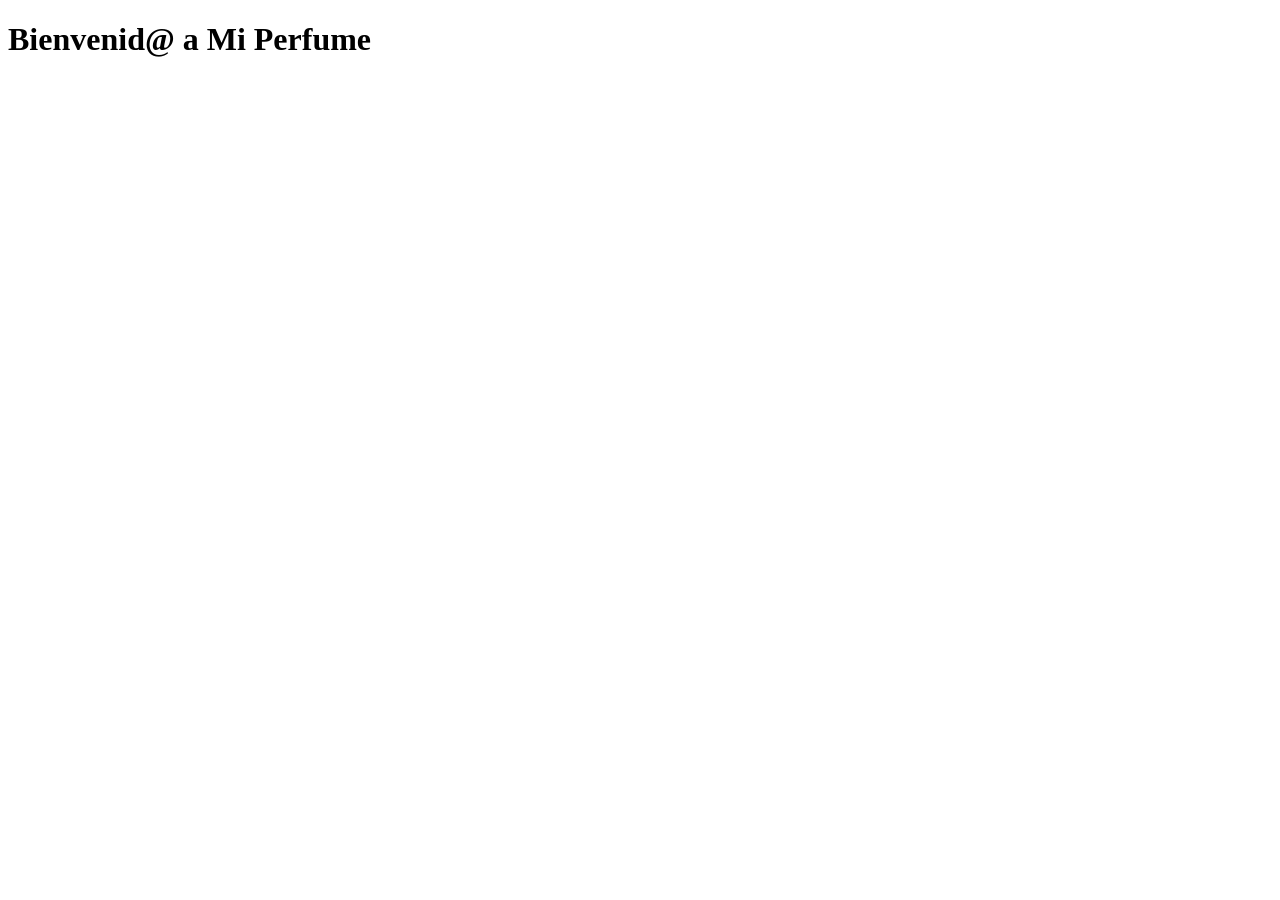
==== index.html @ 12ac59a6 "SimuladorInteractivo" ====
<!DOCTYPE html>
<html lang="en">
<head>
    <meta charset="UTF-8">
    <meta http-equiv="X-UA-Compatible" content="IE=edge">
    <meta name="viewport" content="width=device-width, initial-scale=1.0">
    <title>Desafío Complementario</title>
</head>
<body>

    <h1>Bienvenid@ a Mi Perfume</h1>
   


<script src="desafio1.js"> </script>
</body>
</html>
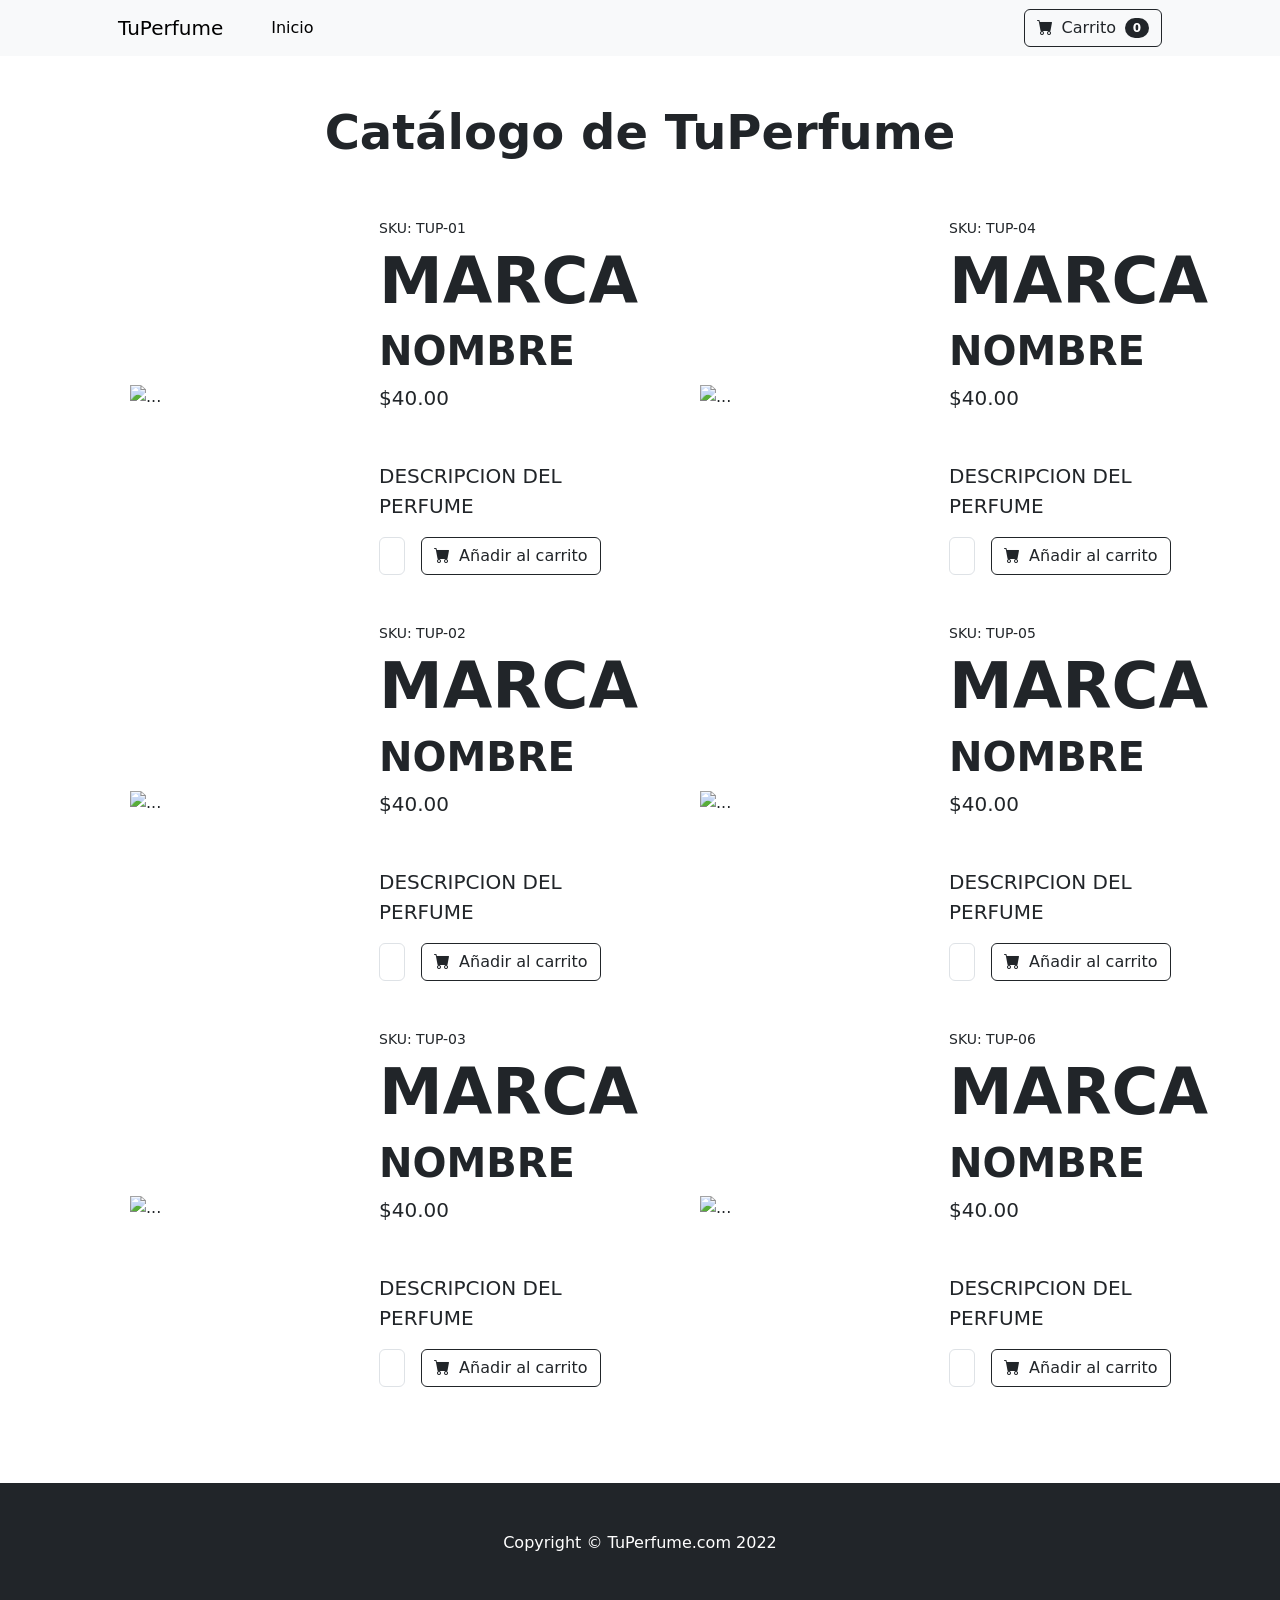
==== commit 8c372ad5: "PreEntrega 1" ====
--- a/index.html
+++ b/index.html
@@ -1,17 +1,193 @@
 <!DOCTYPE html>
 <html lang="en">
-<head>
-    <meta charset="UTF-8">
-    <meta http-equiv="X-UA-Compatible" content="IE=edge">
-    <meta name="viewport" content="width=device-width, initial-scale=1.0">
-    <title>Desafío Complementario</title>
-</head>
-<body>
+    <head>
+        <meta charset="utf-8" />
+        <meta name="viewport" content="width=device-width, initial-scale=1, shrink-to-fit=no" />
+        <meta name="description" content="" />
+        <meta name="author" content="" />
+        <title>TuPerfume.com</title>
+        <link rel="icon" type="image/x-icon" href="assets/favicon.ico" />
+        <link href="https://cdn.jsdelivr.net/npm/bootstrap@5.2.0-beta1/dist/css/bootstrap.min.css" rel="stylesheet" integrity="sha384-0evHe/X+R7YkIZDRvuzKMRqM+OrBnVFBL6DOitfPri4tjfHxaWutUpFmBp4vmVor" crossorigin="anonymous">
+        <link href="https://cdn.jsdelivr.net/npm/bootstrap-icons@1.5.0/font/bootstrap-icons.css" rel="stylesheet" />
+        <link href="css/styles.css" rel="stylesheet"/>
+        <link href="css/bootstrap.css" rel="stylesheet"/>
+    </head>
+    <body>
+        <!-- Navigation-->
+        <nav class="navbar navbar-expand-lg navbar-light bg-light">
+            <div class="container px-4 px-lg-5">
+                <a class="navbar-brand" href="#!">TuPerfume</a>
+                <button class="navbar-toggler" type="button" data-bs-toggle="collapse" data-bs-target="#navbarSupportedContent" aria-controls="navbarSupportedContent" aria-expanded="false" aria-label="Toggle navigation"><span class="navbar-toggler-icon"></span></button>
+                <div class="collapse navbar-collapse" id="navbarSupportedContent">
+                    <ul class="navbar-nav me-auto mb-2 mb-lg-0 ms-lg-4">
+                        <li class="nav-item"><a class="nav-link active" aria-current="page" href="#!">Inicio</a></li>
+                    </ul>
+                    <form class="d-flex">
+                        <button class="btn btn-outline-dark" type="">
+                            <i class="bi-cart-fill me-1"></i>
+                            Carrito
+                            <span class="badge bg-dark text-white ms-1 rounded-pill">0</span>
+                        </button>
+                    </form>
+                </div>
+            </div>
+        </nav>
+<!-- Product section-->
+    <section class="py-5">
+        <h1 class="display-5 fw-bolder">Catálogo de TuPerfume</h1>
 
-    <h1>Bienvenid@ a Mi Perfume</h1>
-   
+ <!-- Columna 1-->
+ <div class="container">
+    <div class="row">
+      <div class="col-sm">
+    <!-- Producto 1-->
+            <div class="container px-4 px-lg-5 my-5">
+                <div class="row gx-4 gx-lg-5 align-items-center">
+                    <div class="col-md-6"><img class="card-img-top mb-5 mb-md-0" src="https://dummyimage.com/600x700/dee2e6/6c757d.jpg" alt="..." /></div>
+                    <div class="col-md-6">
+                        <div class="small mb-1">SKU: TUP-01</div>
+                        <h2 class="display-3 fw-bolder">MARCA</h2>
+                        <h3 class="display-6 fw-bolder">NOMBRE</h2>
+                        <div class="fs-5 mb-5">
+                            <span>$40.00</span>
+                        </div>
+                        <p class="lead">DESCRIPCION DEL PERFUME</p>
+                        <div class="d-flex">
+                            <input class="form-control text-center me-3" id="inputQuantity" type="num" value="1" style="max-width: 3rem" />
+                            <button class="btn btn-outline-dark flex-shrink-0" type="button" onclick="">
+                                <i class="bi-cart-fill me-1"></i>
+                                Añadir al carrito
+                            </button>
+                        </div>
+                    </div>
+                </div>
+            </div>
+    <!-- Producto 2-->
+    <div class="container px-4 px-lg-5 my-5">
+        <div class="row gx-4 gx-lg-5 align-items-center">
+            <div class="col-md-6"><img class="card-img-top mb-5 mb-md-0" src="https://dummyimage.com/600x700/dee2e6/6c757d.jpg" alt="..." /></div>
+            <div class="col-md-6">
+                <div class="small mb-1">SKU: TUP-02</div>
+                <h2 class="display-3 fw-bolder">MARCA</h2>
+                <h3 class="display-6 fw-bolder">NOMBRE</h2>
+                <div class="fs-5 mb-5">
+                    <span>$40.00</span>
+                </div>
+                <p class="lead">DESCRIPCION DEL PERFUME</p>
+                <div class="d-flex">
+                    <input class="form-control text-center me-3" id="inputQuantity" type="num" value="1" style="max-width: 3rem" />
+                    <button class="btn btn-outline-dark flex-shrink-0" type="button" onclick="">
+                        <i class="bi-cart-fill me-1"></i>
+                        Añadir al carrito
+                    </button>
+                </div>
+            </div>
+        </div>
+    </div>
+    <!-- Producto 3-->
+    <div class="container px-4 px-lg-5 my-5">
+        <div class="row gx-4 gx-lg-5 align-items-center">
+            <div class="col-md-6"><img class="card-img-top mb-5 mb-md-0" src="https://dummyimage.com/600x700/dee2e6/6c757d.jpg" alt="..." /></div>
+            <div class="col-md-6">
+                <div class="small mb-1">SKU: TUP-03</div>
+                <h2 class="display-3 fw-bolder">MARCA</h2>
+                <h3 class="display-6 fw-bolder">NOMBRE</h2>
+                <div class="fs-5 mb-5">
+                    <span>$40.00</span>
+                </div>
+                <p class="lead">DESCRIPCION DEL PERFUME</p>
+                <div class="d-flex">
+                    <input class="form-control text-center me-3" id="inputQuantity" type="num" value="1" style="max-width: 3rem" />
+                    <button class="btn btn-outline-dark flex-shrink-0" type="button" onclick="">
+                        <i class="bi-cart-fill me-1"></i>
+                        Añadir al carrito
+                    </button>
+                </div>
+            </div>
+        </div>
+    </div>
+</div>
 
 
-<script src="desafio1.js"> </script>
-</body>
-</html>+ <!-- Columna 2-->
+<div class="col-sm">
+    <!-- Producto 4-->
+    <div class="container px-4 px-lg-5 my-5">
+        <div class="row gx-4 gx-lg-5 align-items-center">
+            <div class="col-md-6"><img class="card-img-top mb-5 mb-md-0" src="https://dummyimage.com/600x700/dee2e6/6c757d.jpg" alt="..." /></div>
+            <div class="col-md-6">
+                <div class="small mb-1">SKU: TUP-04</div>
+                <h2 class="display-3 fw-bolder">MARCA</h2>
+                <h3 class="display-6 fw-bolder">NOMBRE</h2>
+                <div class="fs-5 mb-5">
+                    <span>$40.00</span>
+                </div>
+                <p class="lead">DESCRIPCION DEL PERFUME</p>
+                <div class="d-flex">
+                    <input class="form-control text-center me-3" id="inputQuantity" type="num" value="1" style="max-width: 3rem" />
+                    <button class="btn btn-outline-dark flex-shrink-0" type="button" onclick="">
+                        <i class="bi-cart-fill me-1"></i>
+                        Añadir al carrito
+                    </button>
+                </div>
+            </div>
+        </div>
+    </div>
+    <!-- Producto 5-->
+    <div class="container px-4 px-lg-5 my-5">
+        <div class="row gx-4 gx-lg-5 align-items-center">
+            <div class="col-md-6"><img class="card-img-top mb-5 mb-md-0" src="https://dummyimage.com/600x700/dee2e6/6c757d.jpg" alt="..." /></div>
+            <div class="col-md-6">
+                <div class="small mb-1">SKU: TUP-05</div>
+                <h2 class="display-3 fw-bolder">MARCA</h2>
+                <h3 class="display-6 fw-bolder">NOMBRE</h2>
+                <div class="fs-5 mb-5">
+                    <span>$40.00</span>
+                </div>
+                <p class="lead">DESCRIPCION DEL PERFUME</p>
+                <div class="d-flex">
+                    <input class="form-control text-center me-3" id="inputQuantity" type="num" value="1" style="max-width: 3rem" />
+                    <button class="btn btn-outline-dark flex-shrink-0" type="button" onclick="">
+                        <i class="bi-cart-fill me-1"></i>
+                        Añadir al carrito
+                    </button>
+                </div>
+            </div>
+          </div>
+        </div>
+        <!-- Producto 6-->
+    <div class="container px-4 px-lg-5 my-5">
+        <div class="row gx-4 gx-lg-5 align-items-center">
+            <div class="col-md-6"><img class="card-img-top mb-5 mb-md-0" src="https://dummyimage.com/600x700/dee2e6/6c757d.jpg" alt="..." /></div>
+            <div class="col-md-6">
+                <div class="small mb-1">SKU: TUP-06</div>
+                <h2 class="display-3 fw-bolder">MARCA</h2>
+                <h3 class="display-6 fw-bolder">NOMBRE</h2>
+                <div class="fs-5 mb-5">
+                    <span>$40.00</span>
+                </div>
+                <p class="lead">DESCRIPCION DEL PERFUME</p>
+                <div class="d-flex">
+                    <input class="form-control text-center me-3" id="inputQuantity" type="num" value="1" style="max-width: 3rem" />
+                    <button class="btn btn-outline-dark flex-shrink-0" type="button" onclick="">
+                        <i class="bi-cart-fill me-1"></i>
+                        Añadir al carrito
+                    </button>
+                </div>
+            </div>
+          </div>
+        </div>
+    </div>
+   </div>
+  </div>
+</section>
+       <!-- Footer-->
+        <footer class="py-5 bg-dark">
+            <div class="container"><p class="m-0 text-center text-white">Copyright &copy; TuPerfume.com 2022</p></div>
+        </footer>
+        <script src="https://cdn.jsdelivr.net/npm/bootstrap@5.1.3/dist/js/bootstrap.bundle.min.js"></script>
+        <script src="https://cdn.startbootstrap.com/sb-forms-latest.js"></script>
+        <script src="https://cdn.jsdelivr.net/npm/@popperjs/core@2.11.5/dist/umd/popper.min.js" integrity="sha384-Xe+8cL9oJa6tN/veChSP7q+mnSPaj5Bcu9mPX5F5xIGE0DVittaqT5lorf0EI7Vk" crossorigin="anonymous"></script>
+        <script src="js/desafio1.js"></script>
+    </body>
+</html>
--- a/css/styles.css
+++ b/css/styles.css
@@ -0,0 +1,3 @@
+h1 {
+    text-align: center;
+}
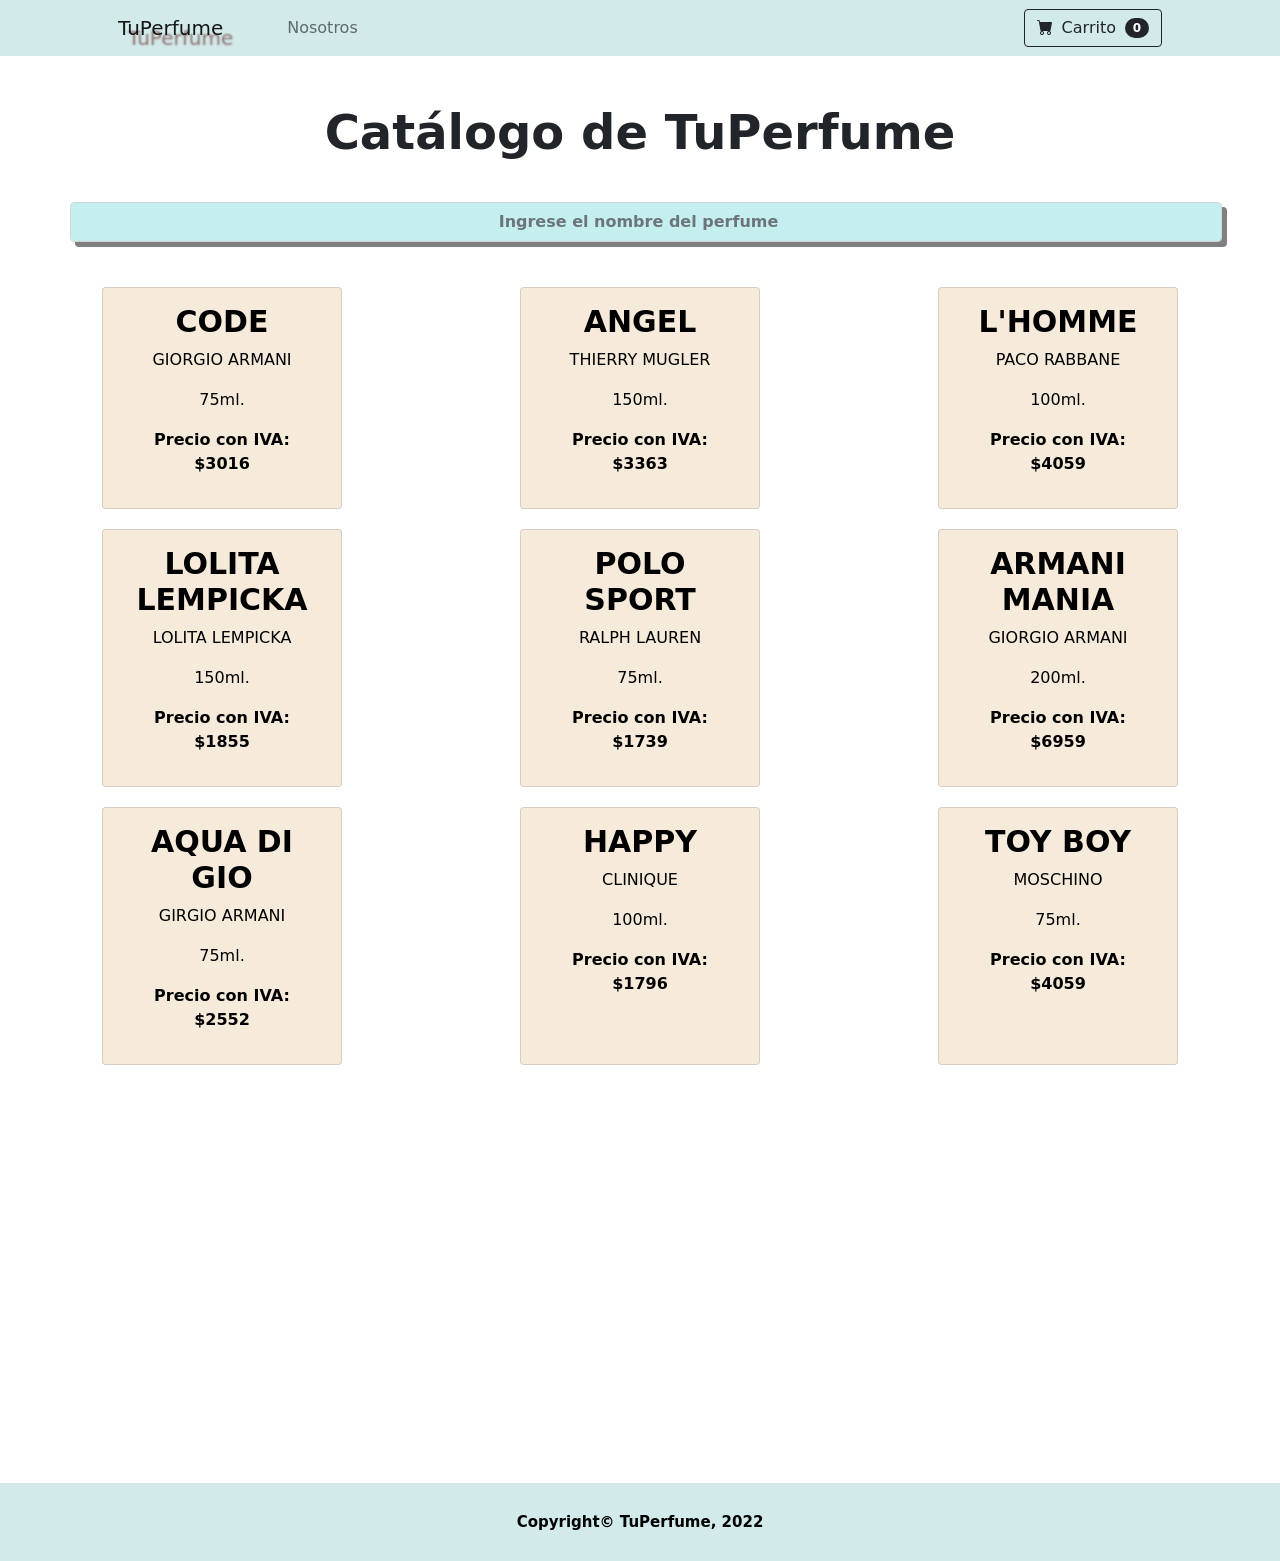
==== commit 8d05427e: "Añadir Eventos" ====
--- a/index.html
+++ b/index.html
@@ -5,7 +5,7 @@
         <meta name="viewport" content="width=device-width, initial-scale=1, shrink-to-fit=no" />
         <meta name="description" content="" />
         <meta name="author" content="" />
-        <title>TuPerfume.com</title>
+        <title>TuPerfume</title>
         <link rel="icon" type="image/x-icon" href="assets/favicon.ico" />
         <link href="https://cdn.jsdelivr.net/npm/bootstrap@5.2.0-beta1/dist/css/bootstrap.min.css" rel="stylesheet" integrity="sha384-0evHe/X+R7YkIZDRvuzKMRqM+OrBnVFBL6DOitfPri4tjfHxaWutUpFmBp4vmVor" crossorigin="anonymous">
         <link href="https://cdn.jsdelivr.net/npm/bootstrap-icons@1.5.0/font/bootstrap-icons.css" rel="stylesheet" />
@@ -14,13 +14,15 @@
     </head>
     <body>
         <!-- Navigation-->
-        <nav class="navbar navbar-expand-lg navbar-light bg-light">
+        <nav class="navbar navbar-expand-lg navbar-light">
             <div class="container px-4 px-lg-5">
                 <a class="navbar-brand" href="#!">TuPerfume</a>
                 <button class="navbar-toggler" type="button" data-bs-toggle="collapse" data-bs-target="#navbarSupportedContent" aria-controls="navbarSupportedContent" aria-expanded="false" aria-label="Toggle navigation"><span class="navbar-toggler-icon"></span></button>
                 <div class="collapse navbar-collapse" id="navbarSupportedContent">
                     <ul class="navbar-nav me-auto mb-2 mb-lg-0 ms-lg-4">
-                        <li class="nav-item"><a class="nav-link active" aria-current="page" href="#!">Inicio</a></li>
+                        <li class="nav-item"><a class="nav-link active" aria-current="page" href="#!"></a></li>
+                        <li class="nav-item"><a class="nav-link" href="#!">Nosotros</a></li>
+                        </li>
                     </ul>
                     <form class="d-flex">
                         <button class="btn btn-outline-dark" type="">
@@ -34,156 +36,24 @@
         </nav>
 <!-- Product section-->
     <section class="py-5">
-        <h1 class="display-5 fw-bolder">Catálogo de TuPerfume</h1>
+        <h1 class="display-5 fw-bolder" id="titulo">Catálogo de TuPerfume</h1>
 
- <!-- Columna 1-->
- <div class="container">
-    <div class="row">
-      <div class="col-sm">
-    <!-- Producto 1-->
-            <div class="container px-4 px-lg-5 my-5">
-                <div class="row gx-4 gx-lg-5 align-items-center">
-                    <div class="col-md-6"><img class="card-img-top mb-5 mb-md-0" src="https://dummyimage.com/600x700/dee2e6/6c757d.jpg" alt="..." /></div>
-                    <div class="col-md-6">
-                        <div class="small mb-1">SKU: TUP-01</div>
-                        <h2 class="display-3 fw-bolder">MARCA</h2>
-                        <h3 class="display-6 fw-bolder">NOMBRE</h2>
-                        <div class="fs-5 mb-5">
-                            <span>$40.00</span>
-                        </div>
-                        <p class="lead">DESCRIPCION DEL PERFUME</p>
-                        <div class="d-flex">
-                            <input class="form-control text-center me-3" id="inputQuantity" type="num" value="1" style="max-width: 3rem" />
-                            <button class="btn btn-outline-dark flex-shrink-0" type="button" onclick="">
-                                <i class="bi-cart-fill me-1"></i>
-                                Añadir al carrito
-                            </button>
-                        </div>
-                    </div>
-                </div>
-            </div>
-    <!-- Producto 2-->
-    <div class="container px-4 px-lg-5 my-5">
-        <div class="row gx-4 gx-lg-5 align-items-center">
-            <div class="col-md-6"><img class="card-img-top mb-5 mb-md-0" src="https://dummyimage.com/600x700/dee2e6/6c757d.jpg" alt="..." /></div>
-            <div class="col-md-6">
-                <div class="small mb-1">SKU: TUP-02</div>
-                <h2 class="display-3 fw-bolder">MARCA</h2>
-                <h3 class="display-6 fw-bolder">NOMBRE</h2>
-                <div class="fs-5 mb-5">
-                    <span>$40.00</span>
-                </div>
-                <p class="lead">DESCRIPCION DEL PERFUME</p>
-                <div class="d-flex">
-                    <input class="form-control text-center me-3" id="inputQuantity" type="num" value="1" style="max-width: 3rem" />
-                    <button class="btn btn-outline-dark flex-shrink-0" type="button" onclick="">
-                        <i class="bi-cart-fill me-1"></i>
-                        Añadir al carrito
-                    </button>
-                </div>
+        <div class="row">
+            <div class="col">
+                <input class="form-control search" id="busqueda" type="search" placeholder="Ingrese el nombre del perfume"/>
             </div>
         </div>
-    </div>
-    <!-- Producto 3-->
-    <div class="container px-4 px-lg-5 my-5">
-        <div class="row gx-4 gx-lg-5 align-items-center">
-            <div class="col-md-6"><img class="card-img-top mb-5 mb-md-0" src="https://dummyimage.com/600x700/dee2e6/6c757d.jpg" alt="..." /></div>
-            <div class="col-md-6">
-                <div class="small mb-1">SKU: TUP-03</div>
-                <h2 class="display-3 fw-bolder">MARCA</h2>
-                <h3 class="display-6 fw-bolder">NOMBRE</h2>
-                <div class="fs-5 mb-5">
-                    <span>$40.00</span>
-                </div>
-                <p class="lead">DESCRIPCION DEL PERFUME</p>
-                <div class="d-flex">
-                    <input class="form-control text-center me-3" id="inputQuantity" type="num" value="1" style="max-width: 3rem" />
-                    <button class="btn btn-outline-dark flex-shrink-0" type="button" onclick="">
-                        <i class="bi-cart-fill me-1"></i>
-                        Añadir al carrito
-                    </button>
-                </div>
-            </div>
+ <!-- Columna 1-->
+    <div class="container">
+        <div class="col">
+            <div id="perfumes" class="row"></div>
         </div>
     </div>
-</div>
 
-
- <!-- Columna 2-->
-<div class="col-sm">
-    <!-- Producto 4-->
-    <div class="container px-4 px-lg-5 my-5">
-        <div class="row gx-4 gx-lg-5 align-items-center">
-            <div class="col-md-6"><img class="card-img-top mb-5 mb-md-0" src="https://dummyimage.com/600x700/dee2e6/6c757d.jpg" alt="..." /></div>
-            <div class="col-md-6">
-                <div class="small mb-1">SKU: TUP-04</div>
-                <h2 class="display-3 fw-bolder">MARCA</h2>
-                <h3 class="display-6 fw-bolder">NOMBRE</h2>
-                <div class="fs-5 mb-5">
-                    <span>$40.00</span>
-                </div>
-                <p class="lead">DESCRIPCION DEL PERFUME</p>
-                <div class="d-flex">
-                    <input class="form-control text-center me-3" id="inputQuantity" type="num" value="1" style="max-width: 3rem" />
-                    <button class="btn btn-outline-dark flex-shrink-0" type="button" onclick="">
-                        <i class="bi-cart-fill me-1"></i>
-                        Añadir al carrito
-                    </button>
-                </div>
-            </div>
-        </div>
-    </div>
-    <!-- Producto 5-->
-    <div class="container px-4 px-lg-5 my-5">
-        <div class="row gx-4 gx-lg-5 align-items-center">
-            <div class="col-md-6"><img class="card-img-top mb-5 mb-md-0" src="https://dummyimage.com/600x700/dee2e6/6c757d.jpg" alt="..." /></div>
-            <div class="col-md-6">
-                <div class="small mb-1">SKU: TUP-05</div>
-                <h2 class="display-3 fw-bolder">MARCA</h2>
-                <h3 class="display-6 fw-bolder">NOMBRE</h2>
-                <div class="fs-5 mb-5">
-                    <span>$40.00</span>
-                </div>
-                <p class="lead">DESCRIPCION DEL PERFUME</p>
-                <div class="d-flex">
-                    <input class="form-control text-center me-3" id="inputQuantity" type="num" value="1" style="max-width: 3rem" />
-                    <button class="btn btn-outline-dark flex-shrink-0" type="button" onclick="">
-                        <i class="bi-cart-fill me-1"></i>
-                        Añadir al carrito
-                    </button>
-                </div>
-            </div>
-          </div>
-        </div>
-        <!-- Producto 6-->
-    <div class="container px-4 px-lg-5 my-5">
-        <div class="row gx-4 gx-lg-5 align-items-center">
-            <div class="col-md-6"><img class="card-img-top mb-5 mb-md-0" src="https://dummyimage.com/600x700/dee2e6/6c757d.jpg" alt="..." /></div>
-            <div class="col-md-6">
-                <div class="small mb-1">SKU: TUP-06</div>
-                <h2 class="display-3 fw-bolder">MARCA</h2>
-                <h3 class="display-6 fw-bolder">NOMBRE</h2>
-                <div class="fs-5 mb-5">
-                    <span>$40.00</span>
-                </div>
-                <p class="lead">DESCRIPCION DEL PERFUME</p>
-                <div class="d-flex">
-                    <input class="form-control text-center me-3" id="inputQuantity" type="num" value="1" style="max-width: 3rem" />
-                    <button class="btn btn-outline-dark flex-shrink-0" type="button" onclick="">
-                        <i class="bi-cart-fill me-1"></i>
-                        Añadir al carrito
-                    </button>
-                </div>
-            </div>
-          </div>
-        </div>
-    </div>
-   </div>
-  </div>
 </section>
        <!-- Footer-->
-        <footer class="py-5 bg-dark">
-            <div class="container"><p class="m-0 text-center text-white">Copyright &copy; TuPerfume.com 2022</p></div>
+        <footer class="py-4">
+            <div class="container"><p class="m-1 text-center">Copyright&copy; TuPerfume, 2022</p></div>
         </footer>
         <script src="https://cdn.jsdelivr.net/npm/bootstrap@5.1.3/dist/js/bootstrap.bundle.min.js"></script>
         <script src="https://cdn.startbootstrap.com/sb-forms-latest.js"></script>
--- a/css/styles.css
+++ b/css/styles.css
@@ -1,3 +1,91 @@
 h1 {
     text-align: center;
+}
+
+.navbar{
+    background-color: rgb(210, 234, 234);
+}
+
+#perfumes{
+    display: flex;
+    flex-wrap: wrap;
+    justify-content: space-between;
+}
+
+#titulo {
+    margin-bottom: 40px;
+}
+
+.perfume {
+    background-color: rgb(246, 235, 219);
+    border: solid 2px black;
+    margin: 20px;
+    color: black;
+    text-align: center;
+}
+
+.nombre{
+    color: black;
+    font-weight: bolder;
+    font-size: 30px;
+}
+
+.precio{
+    font-weight: bolder;
+}
+
+footer {
+    background-color:rgb(210, 234, 234);
+    color: black;
+    font-weight: bold;
+    font-size: 15px;
+    margin-top: 350px;
+}
+
+
+.search{
+    margin-right: 150px;
+    margin-left: 50px;
+    margin-bottom: 45px;
+    background-color: rgb(174, 232, 232);
+    border-color: (103, 221, 221);
+    width: 50%;
+    height: 40px;
+    box-shadow: 5px 5px gray;
+    color: rgb(19, 20, 17);
+    font-size: larger;
+    font-size: 1rem;
+    text-align: center;
+}
+
+
+#busqueda{
+    margin-left: 70px;
+    margin-right: 15px;
+    width: 90%;
+    text-align: center;
+    font-weight: 600;
+    background-color: rgb(197, 239, 239);
+}
+
+.searchButton{
+    background-color: rgb(174, 232, 232);
+    border-color: (103, 221, 221);
+    border-radius: 12px;
+    box-shadow: 5px 5px gray;
+    width: 120px;
+    height: 40px;
+    margin-right: 100px;
+}
+
+@media (max-width: 768px) {
+    #busqueda {
+      width: 95%;
+      font-size: 10px;
+    }
+    .searchButton {
+        width: 50%;
+        font-size: 15px;
+        margin-left: 100px;
+      }
 }
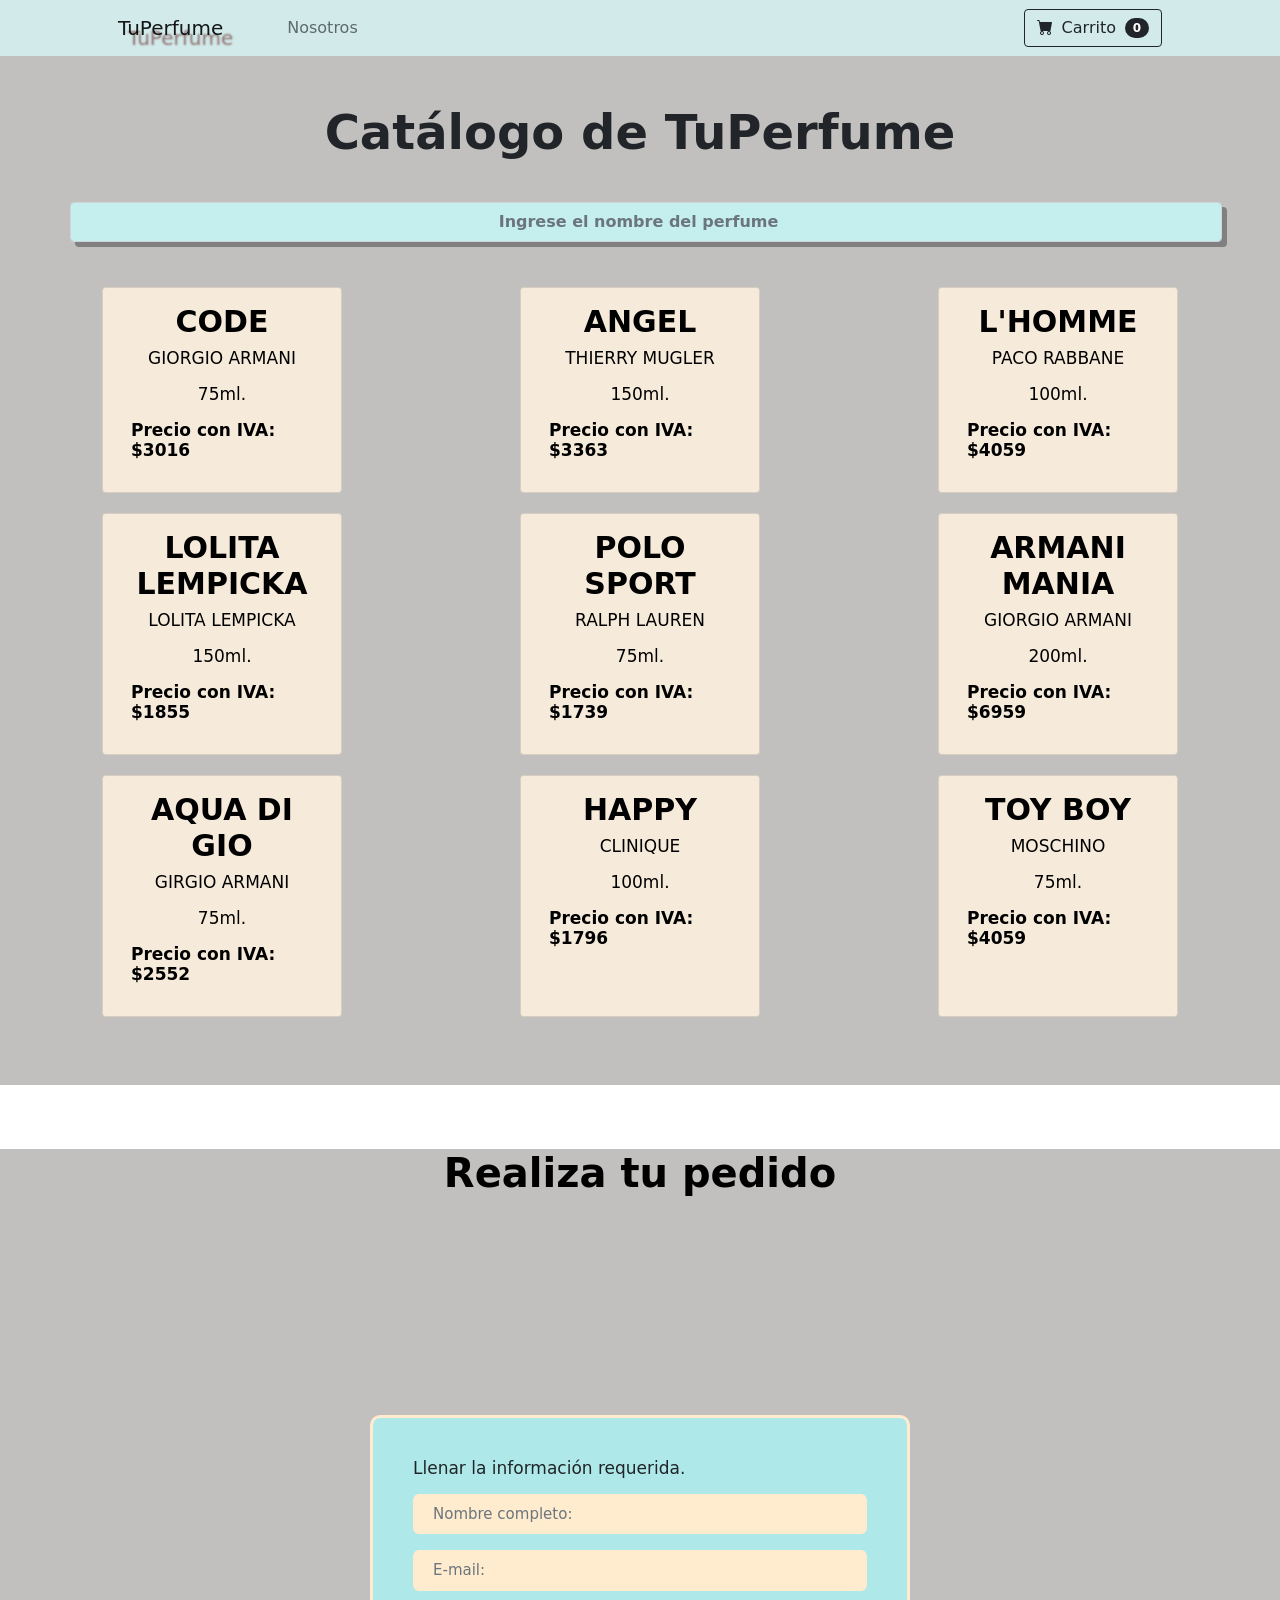
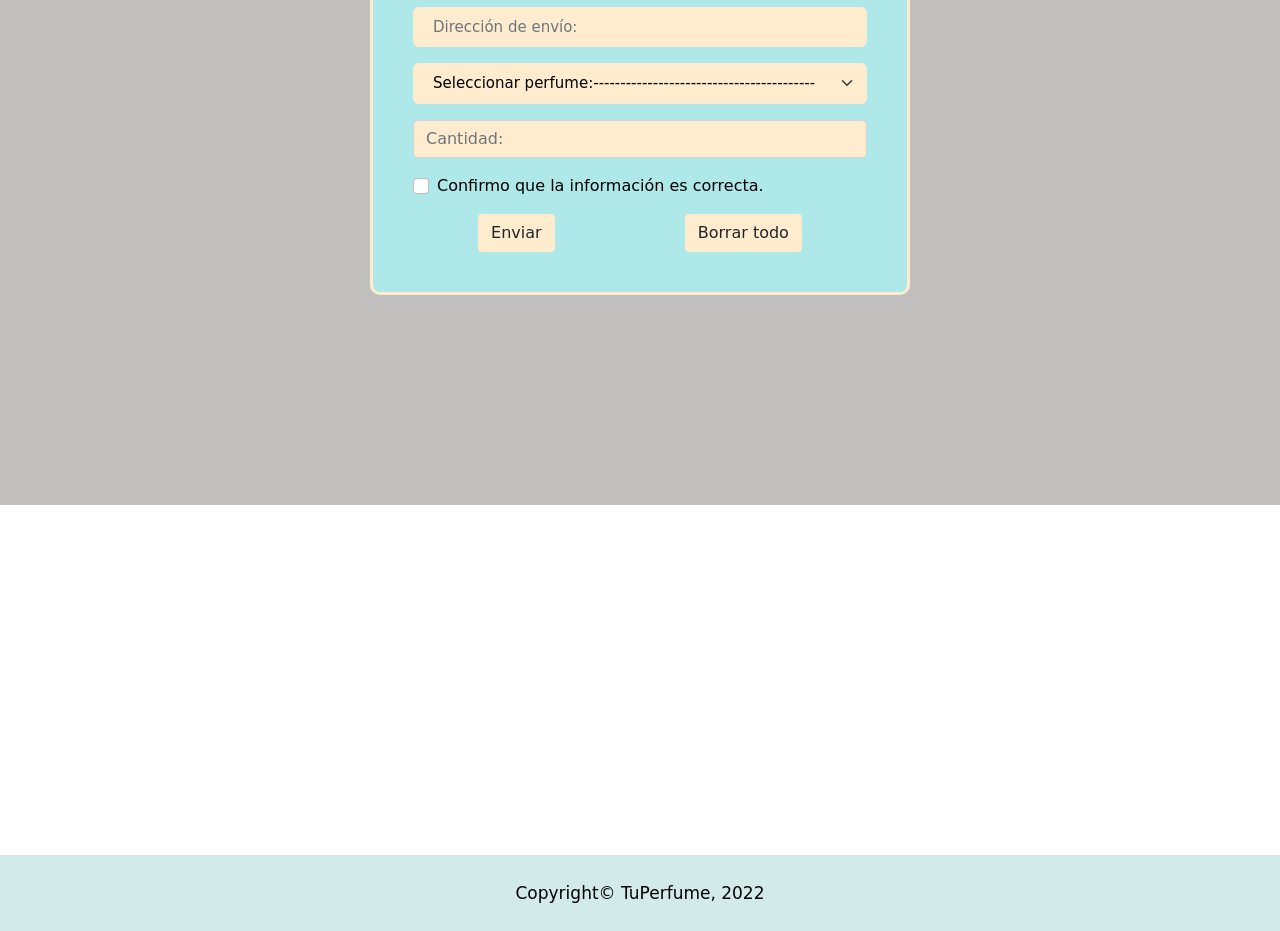
==== commit 39b760f6: "Segunda Entrega" ====
--- a/index.html
+++ b/index.html
@@ -4,7 +4,7 @@
         <meta charset="utf-8" />
         <meta name="viewport" content="width=device-width, initial-scale=1, shrink-to-fit=no" />
         <meta name="description" content="" />
-        <meta name="author" content="" />
+        <meta name="author" content=""/>
         <title>TuPerfume</title>
         <link rel="icon" type="image/x-icon" href="assets/favicon.ico" />
         <link href="https://cdn.jsdelivr.net/npm/bootstrap@5.2.0-beta1/dist/css/bootstrap.min.css" rel="stylesheet" integrity="sha384-0evHe/X+R7YkIZDRvuzKMRqM+OrBnVFBL6DOitfPri4tjfHxaWutUpFmBp4vmVor" crossorigin="anonymous">
@@ -35,9 +35,8 @@
             </div>
         </nav>
 <!-- Product section-->
-    <section class="py-5">
+    <section class="py-5 productos">
         <h1 class="display-5 fw-bolder" id="titulo">Catálogo de TuPerfume</h1>
-
         <div class="row">
             <div class="col">
                 <input class="form-control search" id="busqueda" type="search" placeholder="Ingrese el nombre del perfume"/>
@@ -49,11 +48,68 @@
             <div id="perfumes" class="row"></div>
         </div>
     </div>
+</section>
+<!--Pedido-->
+<section class="formulario">
+<h1 class="haz_pedido d-flex justify-content-center">Realiza tu pedido</h1>
+    <div class="form-body">
+        <div class="row">
+            <div class="form-holder">
+                <div class="form-content">
+                    <div class="form-items">
+                        
+                        <p>Llenar la información requerida.</p>
+                        <form class="requires-validation">
 
+                            <div class="col-md-12">
+                               <input class="form-control" type="text" name="name" placeholder="Nombre completo:" required>
+                            </div>
+
+                            <div class="col-md-12">
+                                <input class="form-control" type="email" name="email" placeholder="E-mail:" required>
+                            </div>
+
+                            <div class="col-md-12">
+                                <input class="form-control" type="text" name="direc" placeholder="Dirección de envío:" required>
+                             </div>
+
+                           <div class="col-md-12">
+                                <select class="form-select mt-3 mb-3" required>
+                                      <option value="">Seleccionar perfume:-----------------------------------------</option>
+                                      <option value="pastadura">Code by Giorgio Armani </option>
+                                      <option value="pastasuave">Angel by Thierry Mugler</option>
+                                      <option value="elec">Lolita Lempicka by Lolita Lempicka</option>
+                                      <option value="elec">Polo Sport by Ralph Lauren</option>
+                                      <option value="elec">Armani Mania by Giorgio Armani</option>
+                                      <option value="elec">Aqua di gio by Giorgio Armani</option>
+                                      <option value="elec">Happy by Clinique</option>
+                                      <option value="elec">Toy Boy by Moschino</option>
+                               </select>
+                           </div>
+
+                           <div class="col-md-12">
+                            <input class="form-control cantidad" type="number" name="cantidad" placeholder="Cantidad:" required>
+                           </div>
+
+                            <div class="form-check mt-3">
+                            <input class="form-check-input" type="checkbox" value="" required>
+                            <label class="form-check-label confirm">Confirmo que la información es correcta.</label>
+                            </div>
+
+                            <div class="form-button mt-3 d-flex justify-content-around">
+                                <button id="submit" type="submit" class="btn  btn--enviar">Enviar</button>
+                                <button id="submit" type="reset" class="btn btn--borrar">Borrar todo</button>
+                            </div>
+                        </form>
+                    </div>
+                </div>
+            </div>
+        </div>
+    </div>
 </section>
        <!-- Footer-->
         <footer class="py-4">
-            <div class="container"><p class="m-1 text-center">Copyright&copy; TuPerfume, 2022</p></div>
+            <div class="container"><p class="m-1 text-center footer-text">Copyright&copy; TuPerfume, 2022</p></div>
         </footer>
         <script src="https://cdn.jsdelivr.net/npm/bootstrap@5.1.3/dist/js/bootstrap.bundle.min.js"></script>
         <script src="https://cdn.startbootstrap.com/sb-forms-latest.js"></script>
--- a/css/styles.css
+++ b/css/styles.css
@@ -1,3 +1,12 @@
+
+.formulario {
+  background-color: rgb(194, 192, 190)
+}
+
+.productos{
+  background-color: rgb(194, 192, 190);
+}
+
 h1 {
     text-align: center;
 }
@@ -30,8 +39,24 @@
     font-size: 30px;
 }
 
-.precio{
+.marca {
+  color: black;
+  text-align: center;
+}
+
+.presentacion {
+  color: black;
+  text-align: center;
+}
+
+.precio {
+    color: black;
     font-weight: bolder;
+}
+
+.productos {
+  height: 50%;
+  margin-bottom: 5%;
 }
 
 footer {
@@ -41,7 +66,6 @@
     font-size: 15px;
     margin-top: 350px;
 }
-
 
 .search{
     margin-right: 150px;
@@ -58,7 +82,6 @@
     text-align: center;
 }
 
-
 #busqueda{
     margin-left: 70px;
     margin-right: 15px;
@@ -76,6 +99,176 @@
     width: 120px;
     height: 40px;
     margin-right: 100px;
+}
+
+
+
+/*Pedidos*/
+
+.section_2 {
+  background-color:rgb(174, 232, 232);
+}
+
+.haz_pedido {
+  color: black;
+  font-weight: bolder;
+}
+
+.form-holder {
+    display: flex;
+    flex-direction: column;
+    justify-content: center;
+    align-items: center;
+    text-align: center;
+    min-height: 100vh;
+}
+
+.form-holder .form-content {
+  position: relative;
+  text-align: center;
+  display: -webkit-box;
+  display: -moz-box;
+  display: -ms-flexbox;
+  display: -webkit-flex;
+  display: flex;
+  -webkit-justify-content: center;
+  justify-content: center;
+  -webkit-align-items: center;
+  align-items: center;
+  padding: 60px;
+}
+
+.form-content .form-items {
+  background-color:rgb(174, 232, 232);
+  border: 3px solid blanchedalmond;
+  padding: 40px;
+  display: inline-block;
+  width: 100%;
+  min-width: 540px;
+  -webkit-border-radius: 10px;
+  -moz-border-radius: 10px;
+  border-radius: 10px;
+  text-align: left;
+  -webkit-transition: all 0.4s ease;
+  transition: all 0.4s ease;
+  
+}
+
+.cantidad {
+  background-color: blanchedalmond !important;
+}
+
+.select {
+  color: gray !important;
+}
+  h3 {
+      color: black !important;
+      text-align: left;
+      font-size: 28px;
+      font-weight: 600;
+      margin-bottom: 5px;
+  }
+  
+  form-title {
+          margin-bottom: 30px;
+      }
+
+
+  p {
+      
+      text-align: left;
+      font-size: 17px;
+      font-weight: 300;
+      line-height: 20px;
+      margin-bottom: 30px;
+  }
+
+  textarea {
+      position: static !important;
+      width: 100%;
+      padding: 8px 20px;
+      border-radius: 6px;
+      text-align: left;
+      background-color: blanchedalmond;
+      border: 0;
+      font-size: 15px;
+      font-weight: 300;
+      color: blanchedalmond;
+      outline: none;
+      resize: none;
+      height: 120px;
+      -webkit-transition: none;
+      transition: none;
+      margin-bottom: 14px;
+  }
+
+  /*Map*/
+.haz_pedido {
+  color: black;
+}
+
+.form-content label, .was-validated .form-check-input:invalid~.form-check-label, .was-validated .form-check-input:valid~.form-check-label{
+  color:blanchedalmond;
+}
+
+.form-content input[type=text], .form-content input[type=tel], .form-content input[type=email], .form-content select {
+  width: 100%;
+  padding: 9px 20px;
+  text-align: left;
+  border: 0;
+  outline: 0;
+  border-radius: 6px;
+  background-color: blanchedalmond;
+  font-size: 15px;
+  font-weight: 300;
+  color: black;
+  -webkit-transition: all 0.3s ease;
+  transition: all 0.3s ease;
+  margin-top: 16px;
+}
+
+
+.btn {
+  outline: none;
+  border: 0px;
+   box-shadow: none;
+}
+
+.btn--enviar {
+  background-color: blanchedalmond !important;
+
+}
+
+.btn--borrar {
+     background-color: blanchedalmond !important;
+     
+ 
+ }
+
+.btn-primary:hover, .btn-primary:focus, .btn-primary:active{
+  background-color: blanchedalmond;
+  outline: none !important;
+  border: none !important;
+  box-shadow: none;
+}
+
+.form-content textarea:hover, .form-content textarea:focus {
+  border: 0;
+  background-color:blanchedalmond;
+  color: blanchedalmond;
+}
+
+.mv-up{
+  margin-top: -9px !important;
+  margin-bottom: 8px !important;
+}
+
+.confirm{
+  color: black !important;
+}
+
+.footer-text{
+  color: black;
 }
 
 @media (max-width: 768px) {
@@ -88,4 +281,6 @@
         font-size: 15px;
         margin-left: 100px;
       }
-}+}
+
+
